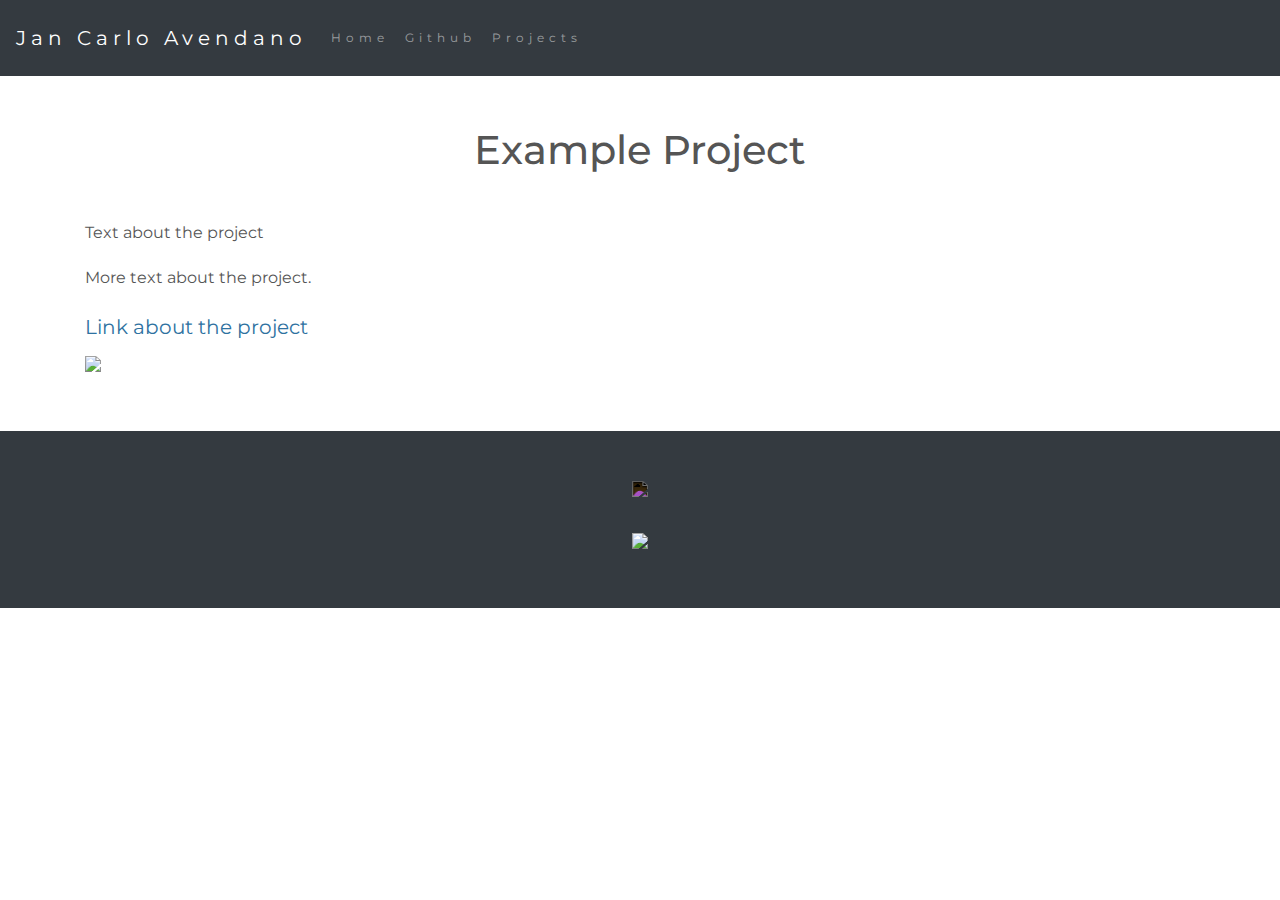
==== projects/Copycat_site_proj.html @ 33c806b2 "Create Copycat_site_proj.html" ====
<!DOCTYPE html>
<html lang="en">

<head>
    <title class="owner-name">#</title>
    <meta charset="utf-8">
    <meta name="viewport" content="width=device-width, initial-scale=1">
    <link rel="stylesheet" href="https://stackpath.bootstrapcdn.com/bootstrap/4.3.1/css/bootstrap.min.css">
    <link href="https://fonts.googleapis.com/css?family=Montserrat" rel="stylesheet">
    <link rel="stylesheet" href="../style.css" type="text/css">
    <script src="https://code.jquery.com/jquery-3.3.1.slim.min.js"></script>
    <script src="https://cdnjs.cloudflare.com/ajax/libs/popper.js/1.14.7/umd/popper.min.js"></script>
    <script src="https://stackpath.bootstrapcdn.com/bootstrap/4.3.1/js/bootstrap.min.js"></script>

</head>

<body>

    <!-- Navbar -->

    <nav class="navbar navbar-expand-lg navbar-dark bg-dark">
        <a class="navbar-brand owner-name" href="#"></a>
        <button class="navbar-toggler" type="button" data-toggle="collapse" data-target="#navbarSupportedContent" aria-controls="navbarSupportedContent" aria-expanded="false" aria-label="Toggle navigation">
            <span class="navbar-toggler-icon"></span>
        </button>

        <div class="collapse navbar-collapse" id="navbarSupportedContent">
            <ul class="navbar-nav mr-auto">
                <li class="nav-item">
                    <a class="nav-link" href="../index.html">Home</a>
                </li>
                <li class="nav-item">
                    <a class="nav-link" href="#" id="github" target="_blank">Github</a>
                </li>
                <li class="nav-item">
                    <a class="nav-link" href="../index.html#projects">Projects</a>
                </li>
            </ul>
        </div>
    </nav>

    <!-- First Container -->
    <div class="container-fluid bg-1">
        <div class="container">

            <h1 class="margin text-center">Example Project</h1>
            <p>Text about the project</p>
            <p>More text about the project.</p>
            <a href="#">Link about the project</a><br>

            <!--EXAMPLE OF PREVIEW LINK-->
            <!--<a href="http://yourUserName.github.io/yourRepoName">Preview</a>-->
            <!--EXAMPLE OF GITHUB LINK-->
            <!--<a href="http://github.com/yourUserName/yourRepoName">Github</a>-->

            <img src="../img/avatar.png" class="img-fluid project-img">


            <div class="row">

                <!--
                <div class="col-sm-6">
                    Use this to...
                </div>
                <div class="col-sm-6">
                    ...make two columns
                </div>
                -->

            </div>

        </div>
    </div>



    <!-- Footer -->
    <footer class="container-fluid bg-4 text-center">
        <a href="#" target="_blank" id="fork"><img src="../img/fork.png"></a><br>
        <a href="https://hstatsep.github.io" target="_blank"><img src="https://hstatsep.github.io/img/hstatsep-logo-small.png" id="sep"></a>
    </footer>


    <script src="../script.js"></script>
</body>

</html>
---- style.css ----
html, body {
    height: 100%;
}

body {
    font: 20px Montserrat, sans-serif;
    line-height: 1.8;
    color: #f5f6f7;
}

p {
    font-size: 16px;
}

a {
    color: #2e72a1;
}

hr {
	height: 2px;background-color:white;width:400px;
}

#logo, .project-img {
    max-height: 300px;
}

#fork img{
    height: 25px;
    margin-bottom: 25px;
    filter: invert(1);
}

#sep {
    height: 75px;
}

.margin {
    margin-bottom: 45px;
}

.bg-1 {
    background-color: #ffffff; /* White */
    color: #555555;
}

.bg-2 {
    background-color: #2e72a1; /* Blue */
    color: #ffffff;
}

.card {
    color: black;
    text-align: left;
}

.card-title {
    font-weight: 700;
}

.bg-3 {
    background-color: #000000; /* Black */
    color: #ffffff;
}

.bg-4 {
    background-color: #343a40; /* Dark Gray */
    color: #fff;
}

.container-fluid {
    padding-top: 50px;
    padding-bottom: 50px;
}

.navbar {
    padding-top: 15px;
    padding-bottom: 15px;
    border: 0;
    border-radius: 0;
    margin-bottom: 0;
    font-size: 12px;
    letter-spacing: 5px;
}

.navbar-nav li a:hover {
    color: #2e72a1 !important;
}
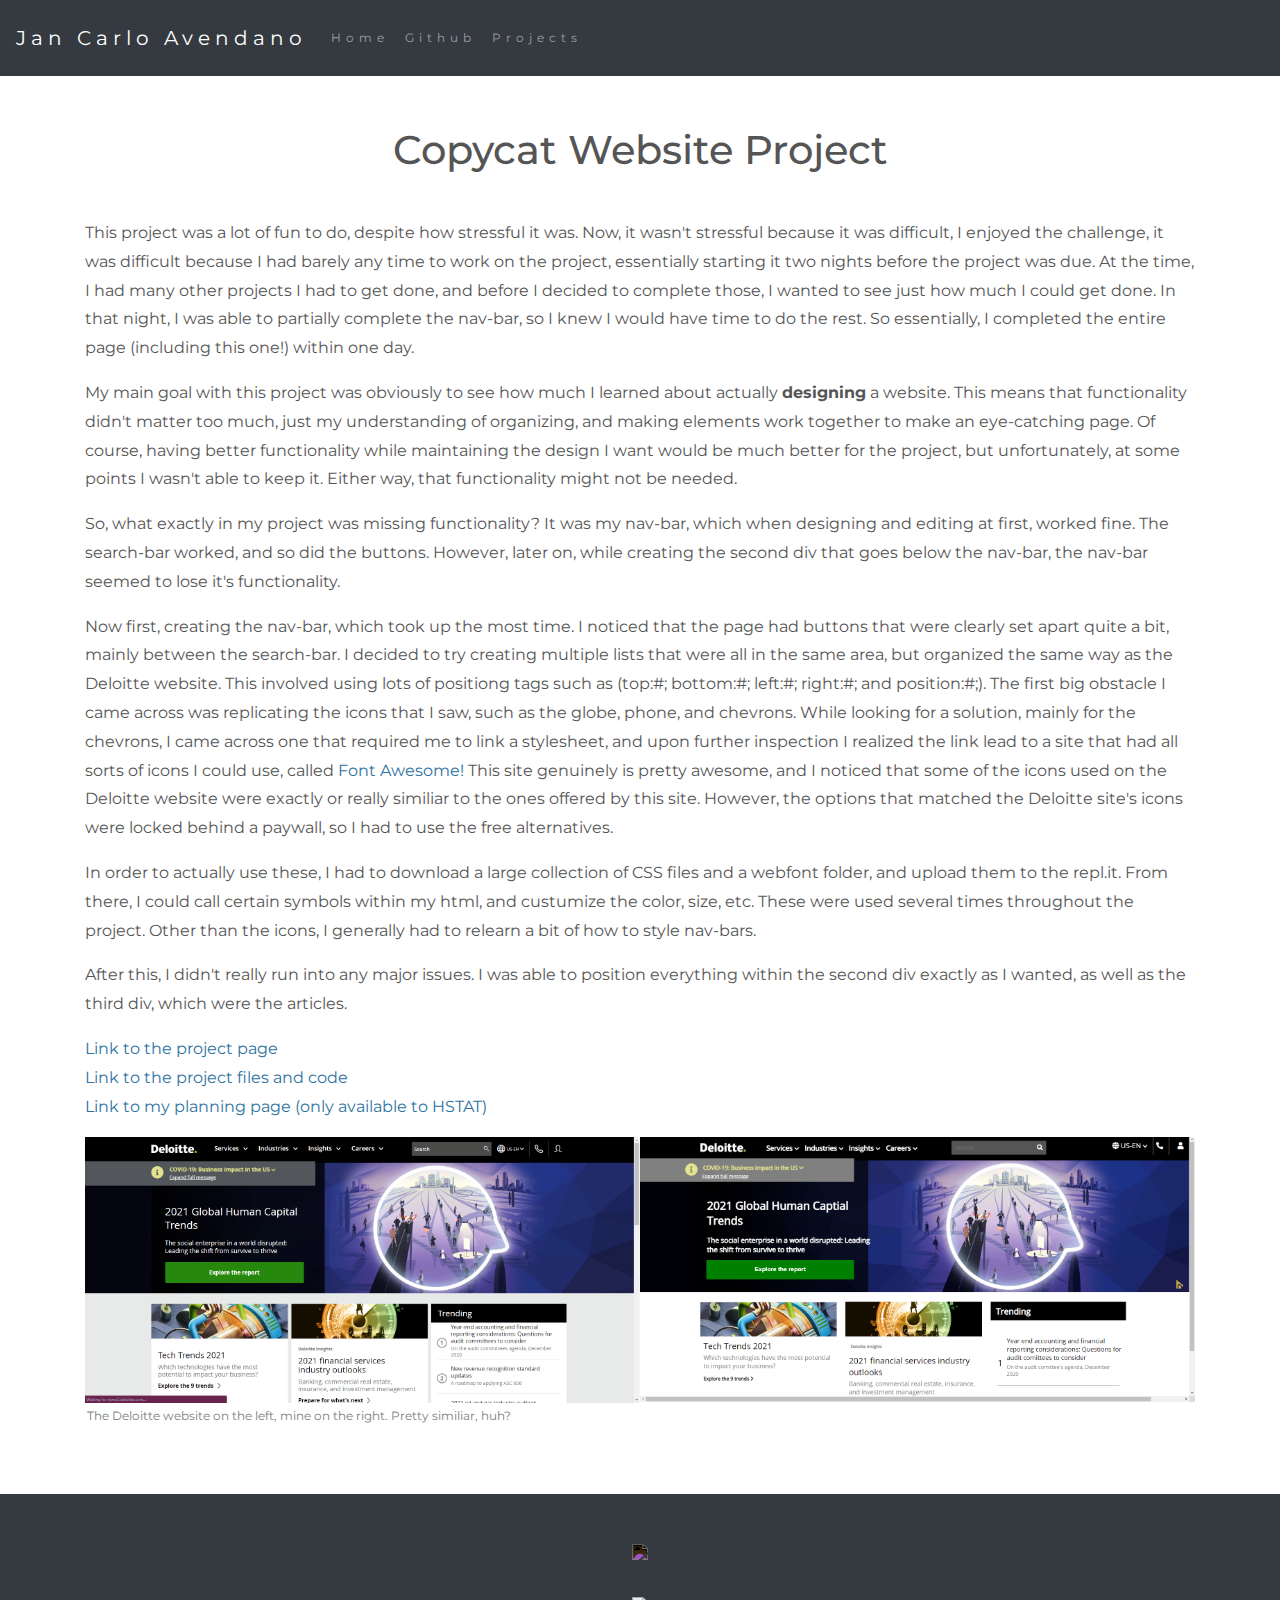
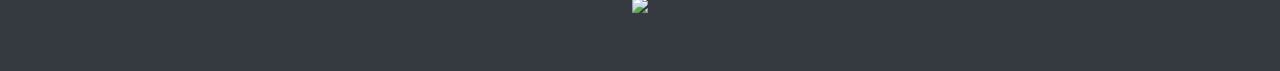
==== commit 8878394e: "Add files via upload" ====
--- a/projects/Copycat_site_proj.html
+++ b/projects/Copycat_site_proj.html
@@ -1,87 +1,96 @@
-<!DOCTYPE html>
-<html lang="en">
-
-<head>
-    <title class="owner-name">#</title>
-    <meta charset="utf-8">
-    <meta name="viewport" content="width=device-width, initial-scale=1">
-    <link rel="stylesheet" href="https://stackpath.bootstrapcdn.com/bootstrap/4.3.1/css/bootstrap.min.css">
-    <link href="https://fonts.googleapis.com/css?family=Montserrat" rel="stylesheet">
-    <link rel="stylesheet" href="../style.css" type="text/css">
-    <script src="https://code.jquery.com/jquery-3.3.1.slim.min.js"></script>
-    <script src="https://cdnjs.cloudflare.com/ajax/libs/popper.js/1.14.7/umd/popper.min.js"></script>
-    <script src="https://stackpath.bootstrapcdn.com/bootstrap/4.3.1/js/bootstrap.min.js"></script>
-
-</head>
-
-<body>
-
-    <!-- Navbar -->
-
-    <nav class="navbar navbar-expand-lg navbar-dark bg-dark">
-        <a class="navbar-brand owner-name" href="#"></a>
-        <button class="navbar-toggler" type="button" data-toggle="collapse" data-target="#navbarSupportedContent" aria-controls="navbarSupportedContent" aria-expanded="false" aria-label="Toggle navigation">
-            <span class="navbar-toggler-icon"></span>
-        </button>
-
-        <div class="collapse navbar-collapse" id="navbarSupportedContent">
-            <ul class="navbar-nav mr-auto">
-                <li class="nav-item">
-                    <a class="nav-link" href="../index.html">Home</a>
-                </li>
-                <li class="nav-item">
-                    <a class="nav-link" href="#" id="github" target="_blank">Github</a>
-                </li>
-                <li class="nav-item">
-                    <a class="nav-link" href="../index.html#projects">Projects</a>
-                </li>
-            </ul>
-        </div>
-    </nav>
-
-    <!-- First Container -->
-    <div class="container-fluid bg-1">
-        <div class="container">
-
-            <h1 class="margin text-center">Example Project</h1>
-            <p>Text about the project</p>
-            <p>More text about the project.</p>
-            <a href="#">Link about the project</a><br>
-
-            <!--EXAMPLE OF PREVIEW LINK-->
-            <!--<a href="http://yourUserName.github.io/yourRepoName">Preview</a>-->
-            <!--EXAMPLE OF GITHUB LINK-->
-            <!--<a href="http://github.com/yourUserName/yourRepoName">Github</a>-->
-
-            <img src="../img/avatar.png" class="img-fluid project-img">
-
-
-            <div class="row">
-
-                <!--
-                <div class="col-sm-6">
-                    Use this to...
-                </div>
-                <div class="col-sm-6">
-                    ...make two columns
-                </div>
-                -->
-
-            </div>
-
-        </div>
-    </div>
-
-
-
-    <!-- Footer -->
-    <footer class="container-fluid bg-4 text-center">
-        <a href="#" target="_blank" id="fork"><img src="../img/fork.png"></a><br>
-        <a href="https://hstatsep.github.io" target="_blank"><img src="https://hstatsep.github.io/img/hstatsep-logo-small.png" id="sep"></a>
-    </footer>
-
-
-    <script src="../script.js"></script>
-</body>
-
-</html>
+<!DOCTYPE html>
+<html lang="en">
+
+<head>
+    <title class="owner-name">#</title>
+    <meta charset="utf-8">
+    <meta name="viewport" content="width=device-width, initial-scale=1">
+    <link rel="stylesheet" href="https://stackpath.bootstrapcdn.com/bootstrap/4.3.1/css/bootstrap.min.css">
+    <link href="https://fonts.googleapis.com/css?family=Montserrat" rel="stylesheet">
+    <link rel="stylesheet" href="../style.css" type="text/css">
+    <script src="https://code.jquery.com/jquery-3.3.1.slim.min.js"></script>
+    <script src="https://cdnjs.cloudflare.com/ajax/libs/popper.js/1.14.7/umd/popper.min.js"></script>
+    <script src="https://stackpath.bootstrapcdn.com/bootstrap/4.3.1/js/bootstrap.min.js"></script>
+
+</head>
+
+<body>
+
+    <!-- Navbar -->
+
+    <nav class="navbar navbar-expand-lg navbar-dark bg-dark">
+        <a class="navbar-brand owner-name" href="#"></a>
+        <button class="navbar-toggler" type="button" data-toggle="collapse" data-target="#navbarSupportedContent" aria-controls="navbarSupportedContent" aria-expanded="false" aria-label="Toggle navigation">
+            <span class="navbar-toggler-icon"></span>
+        </button>
+
+        <div class="collapse navbar-collapse" id="navbarSupportedContent">
+            <ul class="navbar-nav mr-auto">
+                <li class="nav-item">
+                    <a class="nav-link" href="../index.html">Home</a>
+                </li>
+                <li class="nav-item">
+                    <a class="nav-link" href="#" id="github" target="_blank">Github</a>
+                </li>
+                <li class="nav-item">
+                    <a class="nav-link" href="../index.html#projects">Projects</a>
+                </li>
+            </ul>
+        </div>
+    </nav>
+
+    <!-- First Container -->
+    <div class="container-fluid bg-1">
+        <div class="container">
+
+            <h1 class="margin text-center">Copycat Website Project</h1>
+            <p>This project was a lot of fun to do, despite how stressful it was. Now, it wasn't stressful because it was difficult, I enjoyed the challenge, it was difficult because I had barely any time to work on the project, essentially starting it two nights before the project was due. At the time, I had many other projects I had to get done, and before I decided to complete those, I wanted to see just how much I could get done. In that night, I was able to partially complete the nav-bar, so I knew I would have time to do the rest. So essentially, I completed the entire page (including this one!) within one day.</p>
+            <p>My main goal with this project was obviously to see how much I learned about actually <strong>designing</strong> a website. This means that functionality didn't matter too much, just my understanding of organizing, and making elements work together to make an eye-catching page. Of course, having better functionality while maintaining the design I want would be much better for the project, but unfortunately, at some points I wasn't able to keep it. Either way, that functionality might not be needed.</p>
+			<p> So, what exactly in my project was missing functionality? It was my nav-bar, which when designing and editing at first, worked fine. The search-bar worked, and so did the buttons. However, later on, while creating the second div that goes below the nav-bar, the nav-bar seemed to lose it's functionality.</p>
+			<p>Now first, creating the nav-bar, which took up the most time. I noticed that the page had buttons that were clearly set apart quite a bit, mainly between the search-bar. I decided to try creating multiple lists that were all in the same area, but organized the same way as the Deloitte website. This involved using lots of positiong tags such as (top:#; bottom:#; left:#; right:#; and position:#;). The first big obstacle I came across was replicating the icons that I saw, such as the globe, phone, and chevrons. While looking for a solution, mainly for the chevrons, I came across one that required me to link a stylesheet, and upon further inspection I realized the link lead to a site that had all sorts of icons I could use, called <a href="https://fontawesome.com/"> Font Awesome!</a> This site genuinely is pretty awesome, and I noticed that some of the icons used on the Deloitte website were exactly or really similiar to the ones offered by this site. However, the options that matched the Deloitte site's icons were locked behind a paywall, so I had to use the free alternatives.</p>
+			<p> In order to actually use these, I had to download a large collection of CSS files and a webfont folder, and upload them to the repl.it. From there, I could call certain symbols within my html, and custumize the color, size, etc. These were used several times throughout the project. Other than the icons, I generally had to relearn a bit of how to style nav-bars.</p>
+			<p>After this, I didn't really run into any major issues. I was able to position everything within the second div exactly as I wanted, as well as the third div, which were the articles. </p>
+			<p>
+            <a href="https://coolproject.jancarloa0524.repl.co">Link to the project page</a><br>
+			<a href="https://repl.it/@jancarloa0524/coolproject#index.html">Link to the project files and code</a><br>
+			<a href="https://docs.google.com/document/d/1-jyCdijd0yhiK7-3M7ouen0Qaotu0IbkSbqtMJi8eWA/edit?usp=sharing">Link to my planning page (only available to HSTAT)</a><br>
+			</p>
+			
+            <!--EXAMPLE OF PREVIEW LINK-->
+            <!--<a href="http://yourUserName.github.io/yourRepoName">Preview</a>-->
+            <!--EXAMPLE OF GITHUB LINK-->
+            <!--<a href="http://github.com/yourUserName/yourRepoName">Github</a>-->
+			
+            <img src="../img/comparison.png" class="img-fluid project-img" alt="Delloite site on the left, my recreation on the right.">
+			<p class="caption">The Deloitte website on the left, mine on the right. Pretty similiar, huh?</p>
+
+
+            <div class="row">
+
+                <!--
+                <div class="col-sm-6">
+                    Use this to...
+                </div>
+                <div class="col-sm-6">
+                    ...make two columns
+                </div>
+                -->
+
+            </div>
+
+        </div>
+    </div>
+
+
+
+    <!-- Footer -->
+    <footer class="container-fluid bg-4 text-center">
+        <a href="#" target="_blank" id="fork"><img src="../img/fork.png"></a><br>
+        <a href="https://hstatsep.github.io" target="_blank"><img src="https://hstatsep.github.io/img/hstatsep-logo-small.png" id="sep"></a>
+    </footer>
+
+
+    <script src="../script.js"></script>
+</body>
+
+</html>--- a/style.css
+++ b/style.css
@@ -84,4 +84,10 @@
 
 .navbar-nav li a:hover {
     color: #2e72a1 !important;
+}
+
+.caption {
+	color: #808080;
+	font-size: 12px;
+	padding: 2px;
 }